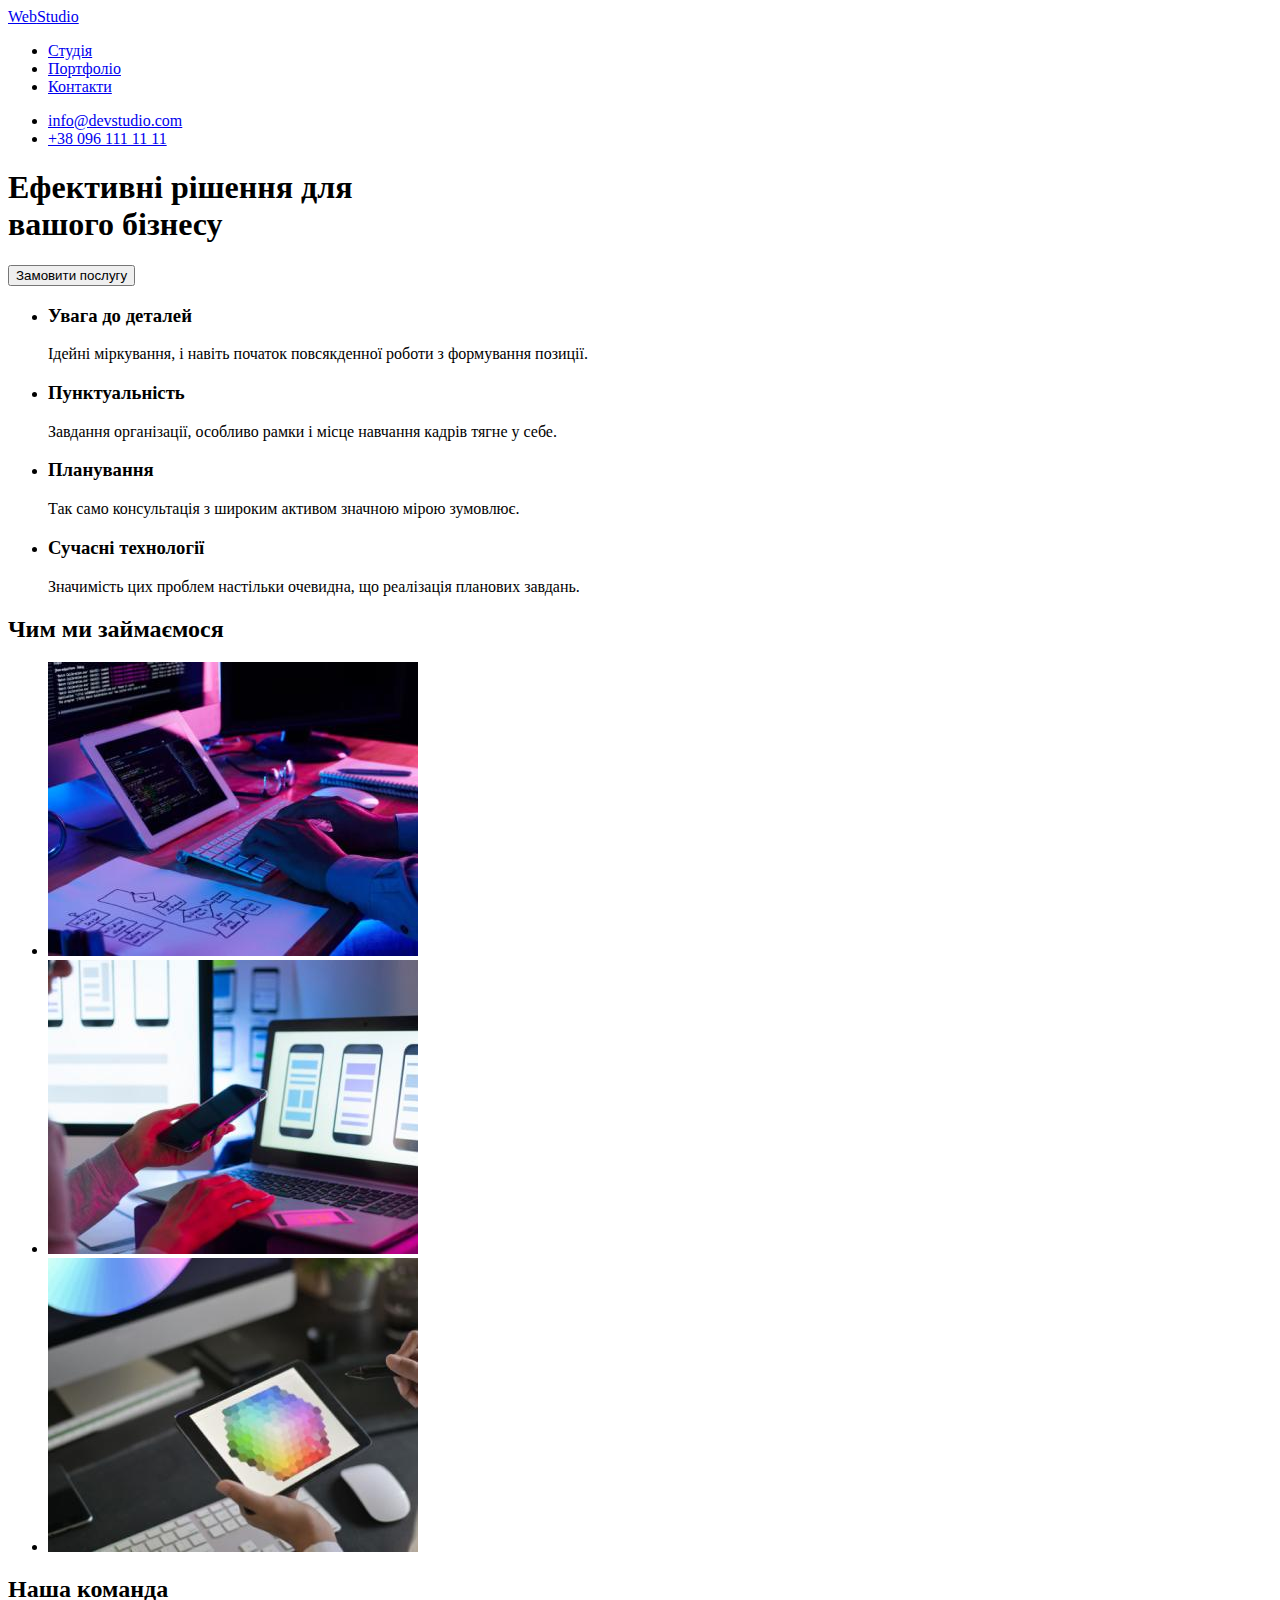
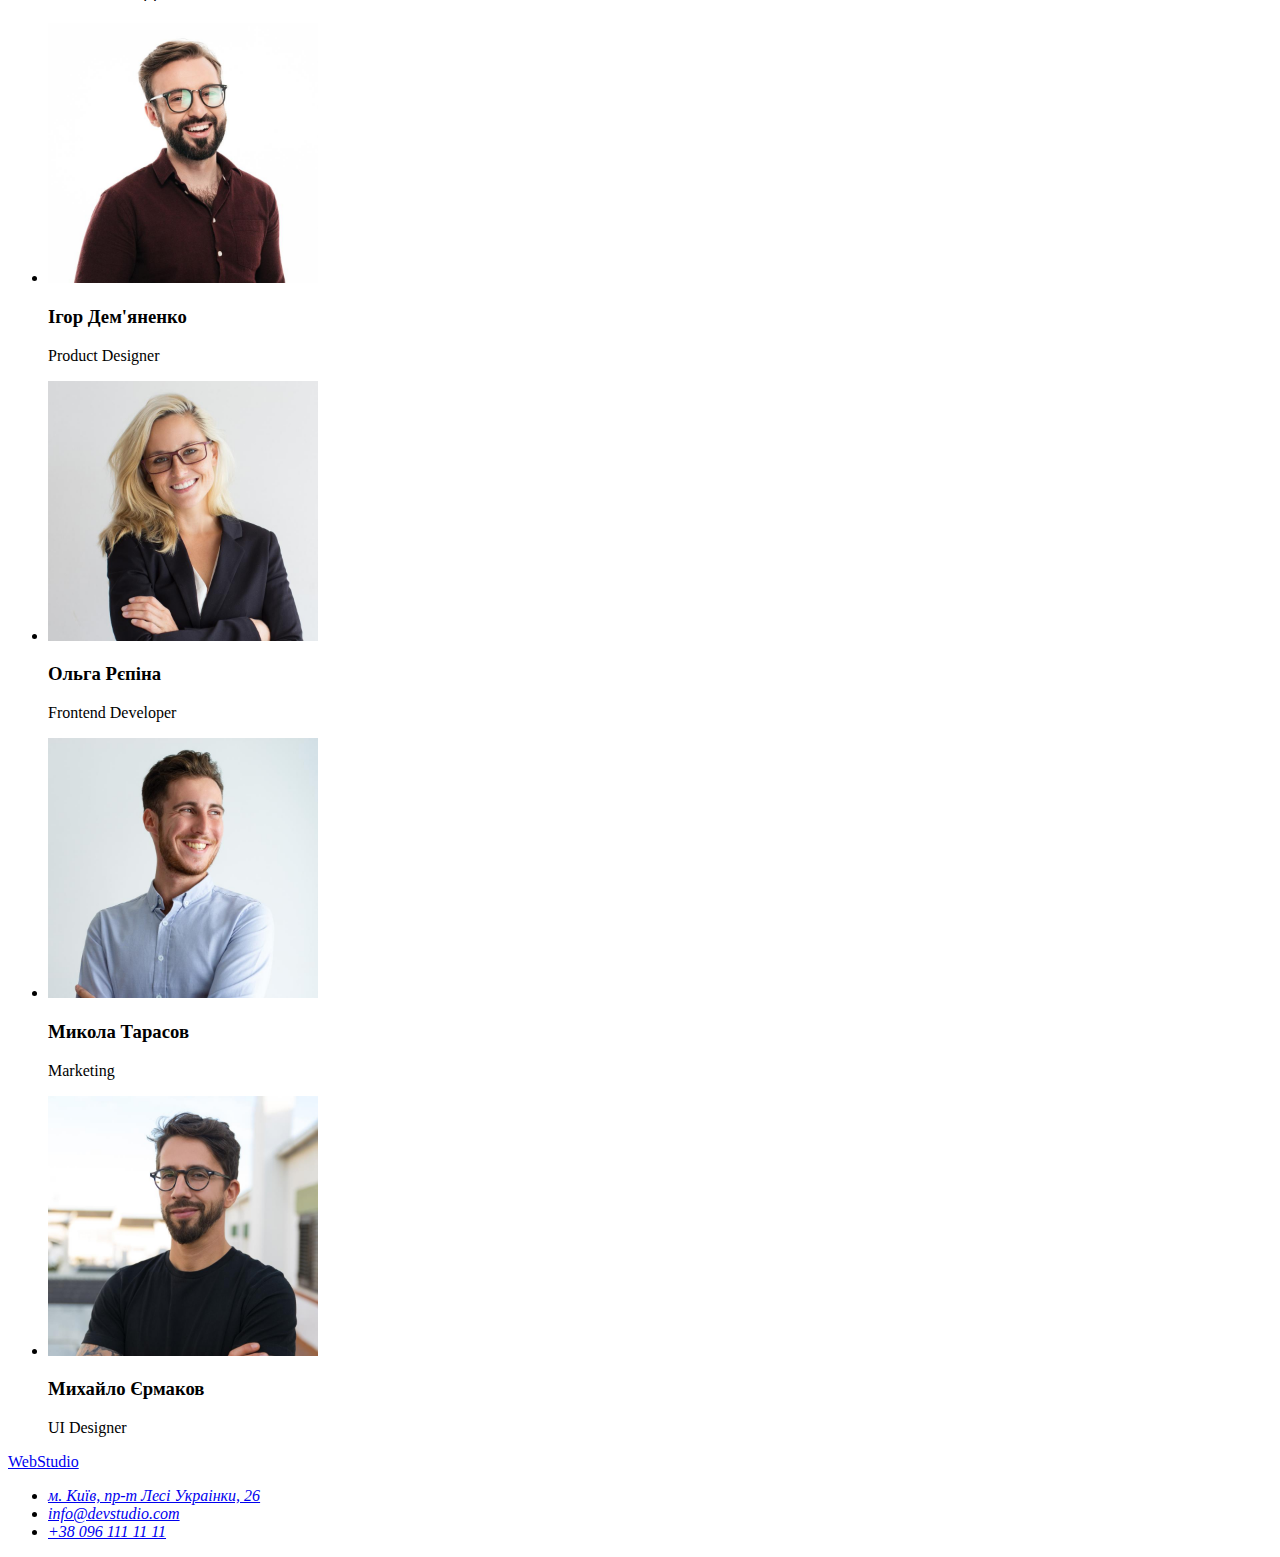
==== index.html @ caead057 "Homework-2" ====
<!DOCTYPE html>
<html lang="uk">
  <head>
    <meta charset="UTF-8" />
    <meta http-equiv="X-UA-Compatible" content="IE=edge" />
    <meta name="viewport" content="width=device-width, initial-scale=1.0" />
    <title>Студія</title>
  </head>
  <body>
    <header>
      <nav>
        <a href="./index.html" lang="en"><span>Web</span>Studio</a>
        <ul>
          <li><a href="#">Студія</a></li>
          <li><a href="#">Портфоліо</a></li>
          <li><a href="#">Контакти</a></li>
        </ul>
      </nav>
      <ul>
        <li><a href="mailto:info@devstudio.com">info@devstudio.com</a></li>
        <li><a href="tel:+380961111111">+38 096 111 11 11</a></li>
      </ul>
    </header>
    <main>
      <section>
        <h1>
          Ефективні рішення для<br />
          вашого бізнесу
        </h1>
        <button type="button">Замовити послугу</button>
      </section>
      <section>
        <h2 hidden>Наші переваги</h2>
        <ul>
          <li>
            <h3>Увага до деталей</h3>
            <p>
              Ідейні міркування, і навіть початок повсякденної роботи з
              формування позиції.
            </p>
          </li>
          <li>
            <h3>Пунктуальність</h3>
            <p>
              Завдання організації, особливо рамки і місце навчання кадрів тягне
              у себе.
            </p>
          </li>
          <li>
            <h3>Планування</h3>
            <p>
              Так само консультація з широким активом значною мірою зумовлює.
            </p>
          </li>
          <li>
            <h3>Сучасні технології</h3>
            <p>
              Значимість цих проблем настільки очевидна, що реалізація планових
              завдань.
            </p>
          </li>
        </ul>
      </section>
      <section>
        <h2>Чим ми займаємося</h2>
        <ul>
          <li>
            <img
              src="./images/img.jpg"
              alt="Людина працює за ноутбуком"
              width="370"
            />
          </li>
          <li>
            <img
              src="./images/img1.jpg"
              alt="Дівчина тримає телефон у руці"
              width="370"
            />
          </li>
          <li>
            <img
              src="./images/img2.jpg"
              alt="Дівчина тримає планшет у руці"
              width="370"
            />
          </li>
        </ul>
      </section>
      <section>
        <h2>Наша команда</h2>
        <ul>
          <li>
            <img
              src="./images/img_person1.jpg"
              alt="Співробітник-1"
              width="270"
            />
            <h3>Ігор Дем'яненко</h3>
            <p lang="en">Product Designer</p>
          </li>
          <li>
            <img
              src="./images/img_person2.jpg"
              alt="Співробітник-2"
              width="270"
            />
            <h3>Ольга Рєпіна</h3>
            <p lang="en">Frontend Developer</p>
          </li>
          <li>
            <img
              src="./images/img_person3.jpg"
              alt="Співробітник-3"
              width="270"
            />
            <h3>Микола Тарасов</h3>
            <p lang="en">Marketing</p>
          </li>
          <li>
            <img
              src="./images/img_person4.jpg"
              alt="Співробітник-4"
              width="270"
            />
            <h3>Михайло Єрмаков</h3>
            <p lang="en">UI Designer</p>
          </li>
        </ul>
      </section>
    </main>
    <footer>
      <a href="./index.html" lang="en"><span>Web</span>Studio</a>
      <address>
        <ul>
          <li>
            <a
              href="https://goo.gl/maps/CPtrU1FHBa2aNyZL9"
              target="_blank"
              rel="noopener noreferrer nofollow"
              >м. Київ, пр-т Лесі Украінки, 26</a
            >
          </li>
          <li><a href="mailto:info@devstudio.com">info@devstudio.com</a></li>
          <li><a href="tel:+380961111111">+38 096 111 11 11</a></li>
        </ul>
      </address>
    </footer>
  </body>
</html>
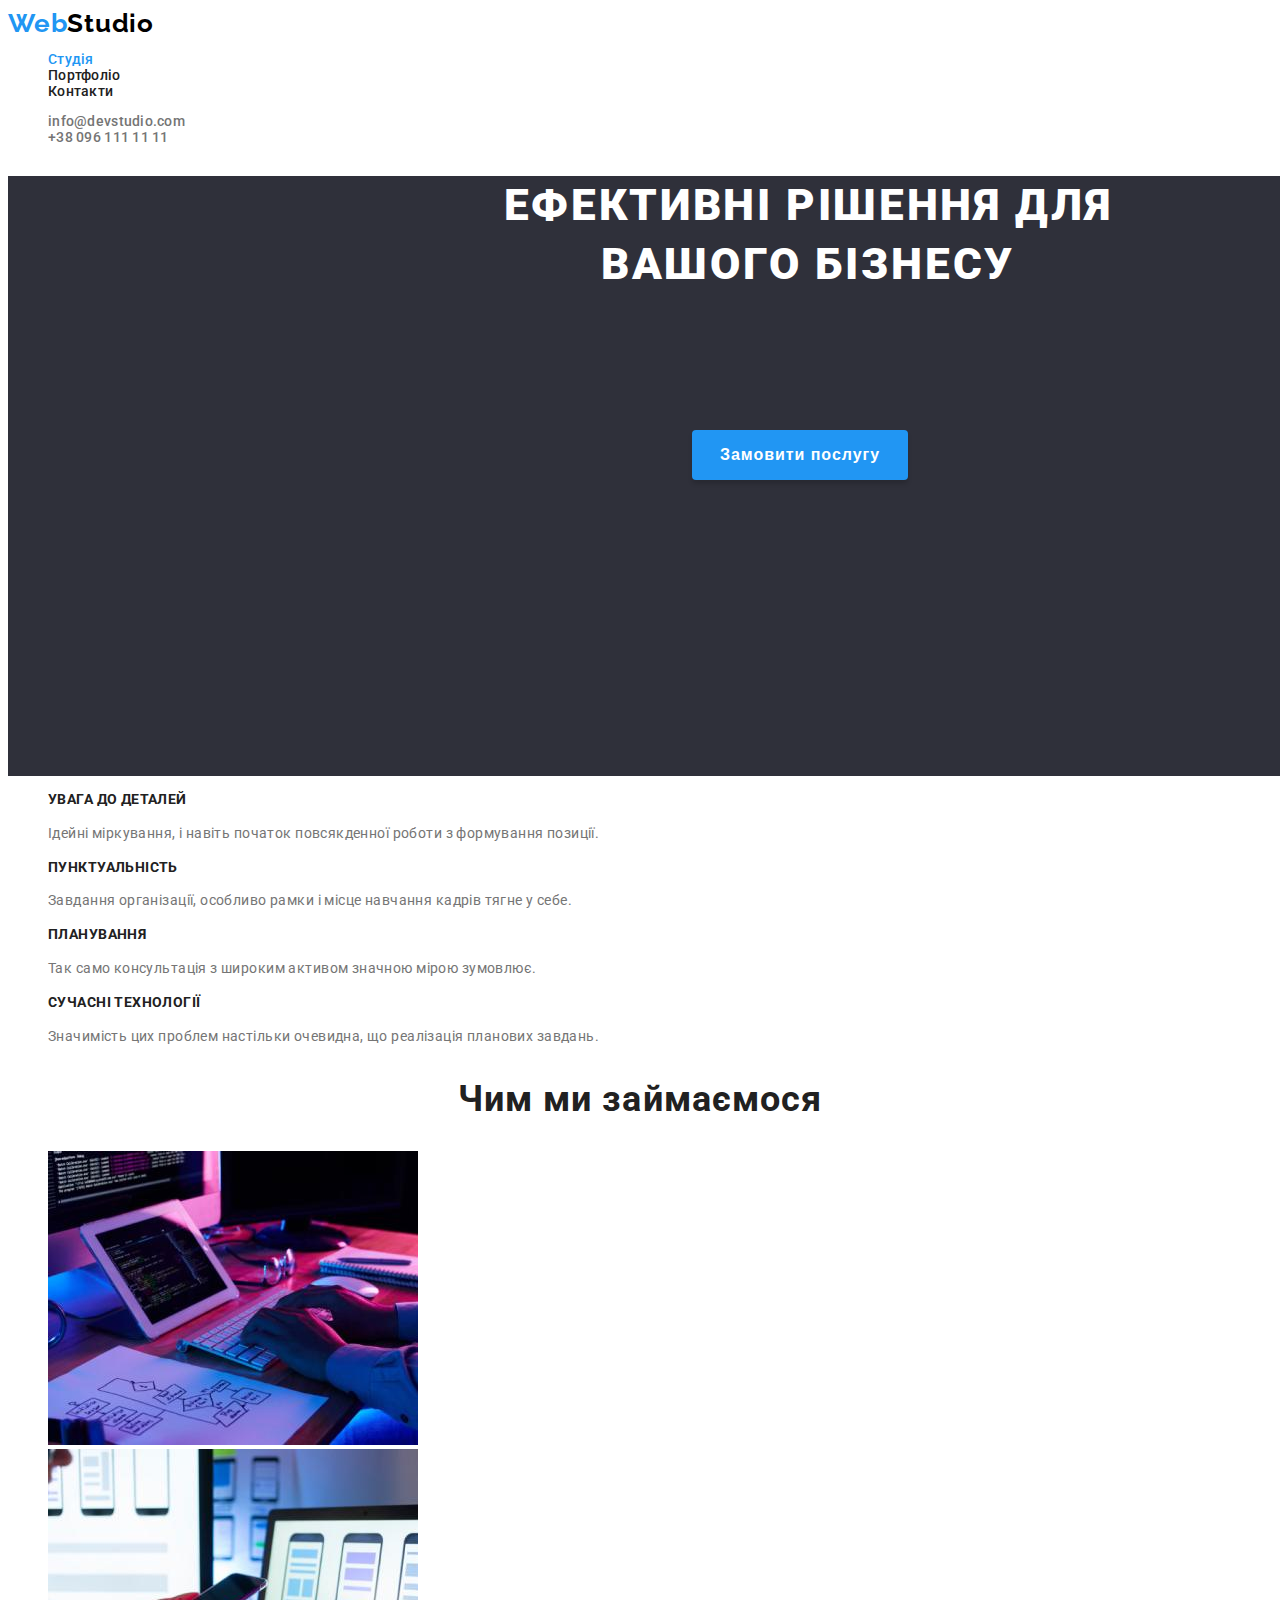
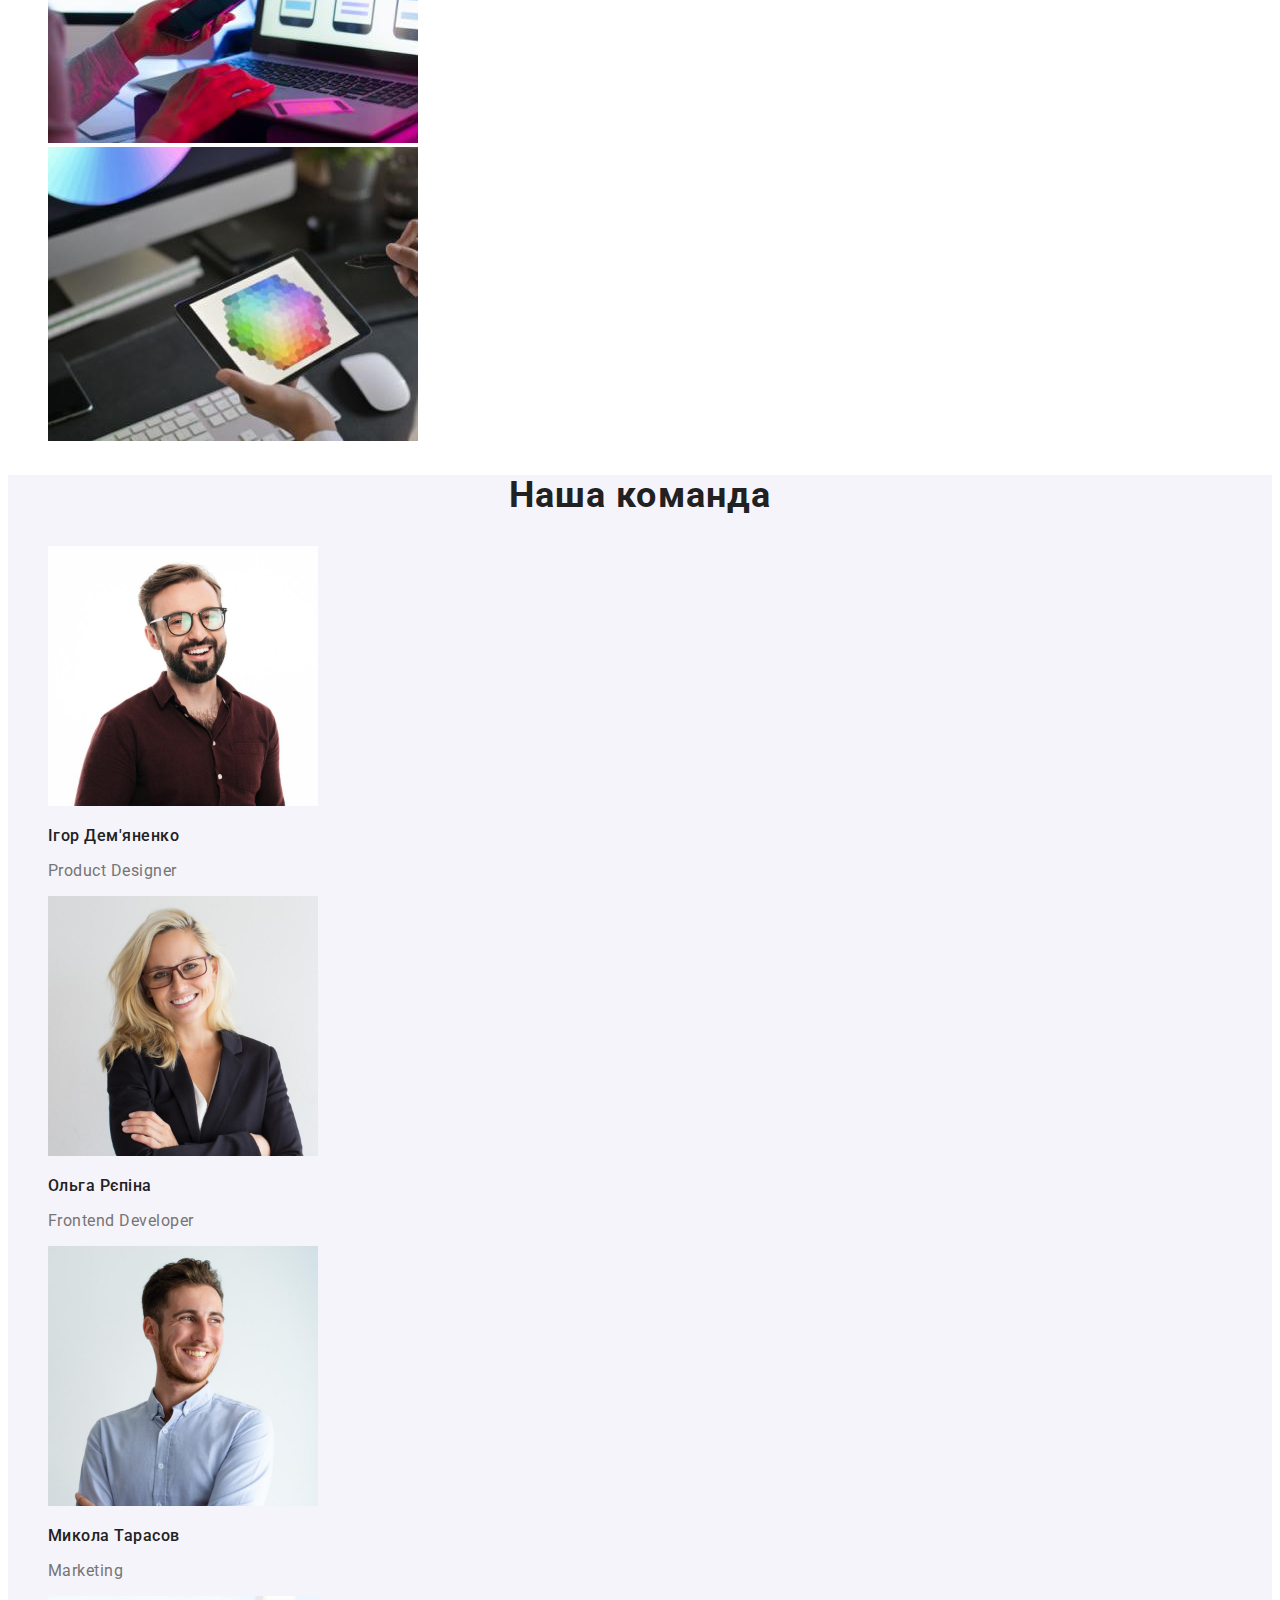
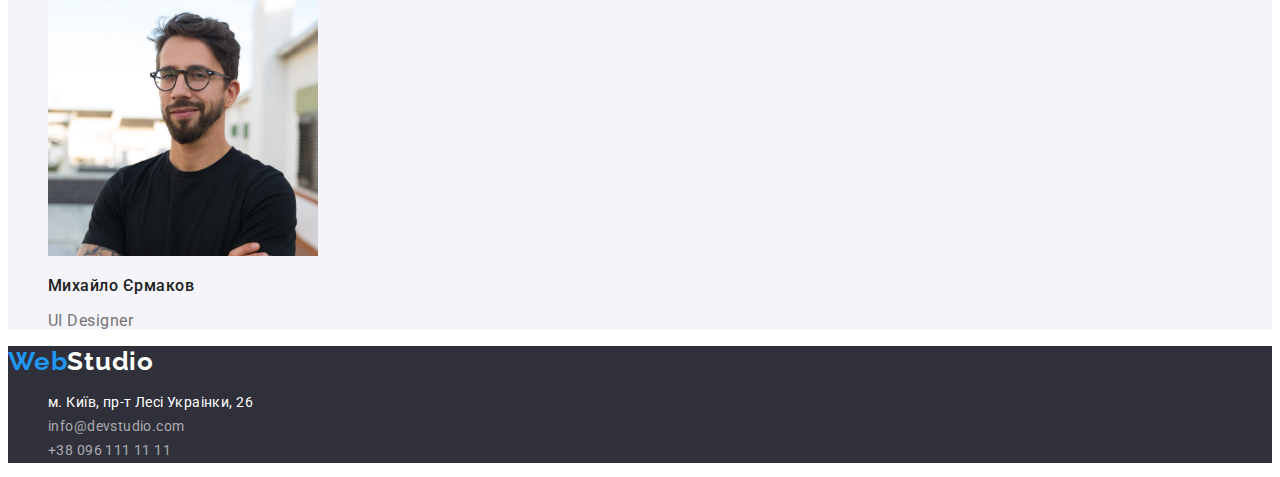
==== commit d6d65fe3: "html+css" ====
--- a/index.html
+++ b/index.html
@@ -5,65 +5,88 @@
     <meta http-equiv="X-UA-Compatible" content="IE=edge" />
     <meta name="viewport" content="width=device-width, initial-scale=1.0" />
     <title>Студія</title>
+    <link rel="preconnect" href="https://fonts.googleapis.com" />
+    <link rel="preconnect" href="https://fonts.gstatic.com" crossorigin />
+    <link rel="preconnect" href="https://fonts.googleapis.com" />
+    <link rel="preconnect" href="https://fonts.gstatic.com" crossorigin />
+    <link
+      href="https://fonts.googleapis.com/css2?family=Raleway:wght@700&family=Roboto:wght@400;500;700;900&display=swap"
+      rel="stylesheet"
+    />
+    <link rel="stylesheet" href="./css/styles.css" />
   </head>
   <body>
     <header>
+      <!-- NAVIGATION -->
       <nav>
-        <a href="./index.html" lang="en"><span>Web</span>Studio</a>
-        <ul>
-          <li><a href="#">Студія</a></li>
-          <li><a href="#">Портфоліо</a></li>
-          <li><a href="#">Контакти</a></li>
+        <a href="./index.html" lang="en" class="logo"
+          ><span class="logo-first-phrase">Web</span>Studio</a
+        >
+        <ul class="site-nav list">
+          <li><a href="./index.html" class="link link-current">Студія</a></li>
+          <li><a href="./portfolio.html" class="link">Портфоліо</a></li>
+          <li><a href="#" class="link">Контакти</a></li>
         </ul>
       </nav>
-      <ul>
-        <li><a href="mailto:info@devstudio.com">info@devstudio.com</a></li>
-        <li><a href="tel:+380961111111">+38 096 111 11 11</a></li>
+      <ul class="site-nav-contact list">
+        <li>
+          <a href="mailto:info@devstudio.com" class="link-nav-contact"
+            >info@devstudio.com</a
+          >
+        </li>
+        <li>
+          <a href="tel:+380961111111" class="link-nav-contact"
+            >+38 096 111 11 11</a
+          >
+        </li>
       </ul>
     </header>
     <main>
-      <section>
-        <h1>
+      <!-- HERO section -->
+      <section class="hero">
+        <h1 class="hero-title">
           Ефективні рішення для<br />
           вашого бізнесу
         </h1>
-        <button type="button">Замовити послугу</button>
+        <button type="button" class="hero-button">Замовити послугу</button>
       </section>
+      <!-- ADVANTAGES section -->
       <section>
-        <h2 hidden>Наші переваги</h2>
-        <ul>
+        <h2 class="visually-hidden">Наші переваги</h2>
+        <ul class="list">
           <li>
-            <h3>Увага до деталей</h3>
-            <p>
+            <h3 class="adv-section-title">Увага до деталей</h3>
+            <p class="adv-section-text">
               Ідейні міркування, і навіть початок повсякденної роботи з
               формування позиції.
             </p>
           </li>
           <li>
-            <h3>Пунктуальність</h3>
-            <p>
+            <h3 class="adv-section-title">Пунктуальність</h3>
+            <p class="adv-section-text">
               Завдання організації, особливо рамки і місце навчання кадрів тягне
               у себе.
             </p>
           </li>
           <li>
-            <h3>Планування</h3>
-            <p>
+            <h3 class="adv-section-title">Планування</h3>
+            <p class="adv-section-text">
               Так само консультація з широким активом значною мірою зумовлює.
             </p>
           </li>
           <li>
-            <h3>Сучасні технології</h3>
-            <p>
+            <h3 class="adv-section-title">Сучасні технології</h3>
+            <p class="adv-section-text">
               Значимість цих проблем настільки очевидна, що реалізація планових
               завдань.
             </p>
           </li>
         </ul>
       </section>
+      <!-- WHAT WE DOING section -->
       <section>
-        <h2>Чим ми займаємося</h2>
-        <ul>
+        <h2 class="section-title">Чим ми займаємося</h2>
+        <ul class="list">
           <li>
             <img
               src="./images/img.jpg"
@@ -87,17 +110,18 @@
           </li>
         </ul>
       </section>
-      <section>
-        <h2>Наша команда</h2>
-        <ul>
+      <!-- TEAM section -->
+      <section class="team">
+        <h2 class="section-title">Наша команда</h2>
+        <ul class="list">
           <li>
             <img
               src="./images/img_person1.jpg"
               alt="Співробітник-1"
               width="270"
             />
-            <h3>Ігор Дем'яненко</h3>
-            <p lang="en">Product Designer</p>
+            <h3 class="section-title-team">Ігор Дем'яненко</h3>
+            <p lang="en" class="team-position">Product Designer</p>
           </li>
           <li>
             <img
@@ -105,8 +129,8 @@
               alt="Співробітник-2"
               width="270"
             />
-            <h3>Ольга Рєпіна</h3>
-            <p lang="en">Frontend Developer</p>
+            <h3 class="section-title-team">Ольга Рєпіна</h3>
+            <p lang="en" class="team-position">Frontend Developer</p>
           </li>
           <li>
             <img
@@ -114,8 +138,8 @@
               alt="Співробітник-3"
               width="270"
             />
-            <h3>Микола Тарасов</h3>
-            <p lang="en">Marketing</p>
+            <h3 class="section-title-team">Микола Тарасов</h3>
+            <p lang="en" class="team-position">Marketing</p>
           </li>
           <li>
             <img
@@ -123,26 +147,38 @@
               alt="Співробітник-4"
               width="270"
             />
-            <h3>Михайло Єрмаков</h3>
-            <p lang="en">UI Designer</p>
+            <h3 class="section-title-team">Михайло Єрмаков</h3>
+            <p lang="en" class="team-position">UI Designer</p>
           </li>
         </ul>
       </section>
     </main>
-    <footer>
-      <a href="./index.html" lang="en"><span>Web</span>Studio</a>
+    <!-- FOOTER -->
+    <footer class="site-footer">
+      <a href="./index.html" lang="en" class="logo-footer"
+        ><span class="logo-first-phrase-footer">Web</span>Studio</a
+      >
       <address>
-        <ul>
+        <ul class="footer-address list">
           <li>
             <a
               href="https://goo.gl/maps/CPtrU1FHBa2aNyZL9"
               target="_blank"
               rel="noopener noreferrer nofollow"
+              class="link-footer-map"
               >м. Київ, пр-т Лесі Украінки, 26</a
             >
           </li>
-          <li><a href="mailto:info@devstudio.com">info@devstudio.com</a></li>
-          <li><a href="tel:+380961111111">+38 096 111 11 11</a></li>
+          <li>
+            <a href="mailto:info@devstudio.com" class="link-footer-contact"
+              >info@devstudio.com</a
+            >
+          </li>
+          <li>
+            <a href="tel:+380961111111" class="link-footer-contact"
+              >+38 096 111 11 11</a
+            >
+          </li>
         </ul>
       </address>
     </footer>
--- a/css/styles.css
+++ b/css/styles.css
@@ -0,0 +1,299 @@
+/* Main colors of the site */
+
+/* цвет основного текста #212121; */
+/* вторичный цвет текста #757575; */
+/* акцент цвет(он же брендовый) #2196F3;  */
+/* белый (фон,текст) #ffffff; */
+/* вторичный цвет фона #F5F4FA; */
+
+:root {
+  --brand-color-accent: #2196f3;
+  --brand-color-header: #000;
+  --brand-color-footer: #fff;
+  --primary-bg-color: #fff;
+  --secondary-bg-color: #f5f4fa;
+  --footer-bg-color: #2f303a;
+  --title-text-color: #212121;
+  --primary-text-color: #757575;
+}
+
+body {
+  background-color: var(--primary-bg-color);
+  color: var(--primary-text-color);
+  font-family: Roboto, Arial, Helvetica, sans-serif;
+}
+
+.visually-hidden {
+  position: absolute;
+  white-space: nowrap;
+  width: 1px;
+  height: 1px;
+  overflow: hidden;
+  border: 0;
+  padding: 0;
+  clip: rect(0 0 0 0);
+  clip-path: inset(50%);
+  margin: -1px;
+}
+
+/* NAVIGATION */
+.logo {
+  font-family: "Raleway", sans-serif;
+  font-weight: 700;
+  font-size: 26px;
+  line-height: 1.17;
+  letter-spacing: 0.03em;
+
+  color: var(--brand-color-header);
+  text-decoration: none;
+}
+
+.logo-first-phrase {
+  color: var(--brand-color-accent);
+}
+
+.list {
+  list-style: none;
+}
+
+.link {
+  text-decoration: none;
+  color: var(--title-text-color);
+}
+
+.link:hover,
+.link:focus,
+.link-current {
+  color: var(--brand-color-accent);
+}
+
+.site-nav {
+  font-weight: 500;
+  font-size: 14px;
+  line-height: 1.14;
+  letter-spacing: 0.02em;
+}
+
+/* CONTACT-header */
+.site-nav-contact {
+  font-weight: 500;
+  font-size: 14px;
+  line-height: 1.14;
+  letter-spacing: 0.02em;
+}
+
+.link-nav-contact {
+  text-decoration: none;
+  color: var(--primary-text-color);
+}
+
+.link-nav-contact:hover,
+.link-nav-contact:focus {
+  color: var(--brand-color-accent);
+}
+
+/* HERO section */
+.hero {
+  width: 1600px;
+  height: 600px;
+  left: 0px;
+  top: 80px;
+  background-color: var(--footer-bg-color);
+}
+
+.hero-title {
+  font-weight: 900;
+  font-size: 44px;
+  line-height: 1.36;
+
+  text-align: center;
+  letter-spacing: 0.06em;
+  text-transform: uppercase;
+
+  color: #fff;
+}
+
+.hero-button {
+  position: absolute;
+  width: 216px;
+  height: 50px;
+  left: 692px;
+  top: 430px;
+
+  font-weight: 700;
+  font-size: 16px;
+  line-height: 1.88;
+  letter-spacing: 0.06em;
+
+  color: #fff;
+  background: #2196f3;
+  box-shadow: 0px 4px 4px rgba(0, 0, 0, 0.15);
+  border-radius: 4px;
+  border: 0;
+  cursor: pointer;
+}
+
+.hero-button:hover,
+.hero-button:focus {
+  background: #188ce8;
+  box-shadow: 0px 4px 4px rgba(0, 0, 0, 0.15);
+}
+
+/* ADVATAGES section */
+.adv-section-title {
+  font-weight: 700;
+  font-size: 14px;
+  line-height: 1.14;
+  letter-spacing: 0.03em;
+  text-transform: uppercase;
+  
+  color: var(--title-text-color);
+}
+
+.adv-section-text {
+  font-size: 14px;
+  line-height: 1.71;
+  letter-spacing: 0.03em;
+  color: var(--primary-text-color);
+}
+
+/* WHAT WE DOING section */
+
+/**заголовки однакові з TEAM section */
+.section-title {
+  font-weight: 700;
+  font-size: 36px;
+  line-height: 1.16;
+  text-align: center;
+  letter-spacing: 0.03em;
+  color: var(--title-text-color);
+  
+}
+
+/* TEAM section */
+.team {
+  background-color: var(--secondary-bg-color);
+}
+
+.section-title-team {
+  font-weight: 500;
+  font-size: 16px;
+  line-height: 1.19;
+  letter-spacing: 0.03em;
+  color: var(--title-text-color);
+}
+
+.team-position {
+  font-size: 16px;
+  line-height: 1.19;
+  letter-spacing: 0.03em;
+}
+
+/* FOOTER */
+.site-footer {
+  background-color: var(--footer-bg-color);
+}
+
+.logo-footer {
+  font-family: "Raleway", sans-serif;
+  font-weight: 700;
+  font-size: 26px;
+  line-height: 1.17;
+  letter-spacing: 0.03em;
+
+  color: var(--brand-color-footer);
+  text-decoration: none;
+}
+
+.logo-first-phrase-footer {
+  color: var(--brand-color-accent);
+}
+
+.footer-address {
+  font-style: normal;
+  font-size: 14px;
+  line-height: 1.71;
+  letter-spacing: 0.03em;
+}
+
+.link-footer-map {
+  color: #FFFFFF;
+  text-decoration: none;
+}
+
+.link-footer-contact {
+  color: #FFFFFF99;
+  text-decoration: none;
+}
+
+.link-footer-map:hover,
+.link-footer-map:focus,
+.link-footer-contact:hover,
+.link-footer-contact:focus {
+  color: var(--brand-color-accent);
+}
+
+/* *PORTFOLIO page */
+/* PROJECTS section */
+.project-button {
+  width: 125px;
+  height: 38px;
+  left: 593px;
+  top: 174px;
+
+  background: var(--secondary-bg-color);
+  border-radius: 4px;
+  border: 0;
+
+  font-family: "Roboto";
+  font-weight: 500;
+  font-size: 16px;
+  line-height: 1.62;
+
+  text-align: center;
+  letter-spacing: 0.03em;
+
+  color: var(--title-text-color);
+  cursor: pointer;
+}
+
+.project-button:hover,
+.project-button:focus {
+  background: var(--brand-color-accent);
+  color: var(--brand-color-footer);
+
+  box-shadow: 
+  0px 3px 1px rgba(0, 0, 0, 0.1),
+  0px 1px 2px rgba(0, 0, 0, 0.08),
+  0px 2px 2px rgba(0, 0, 0, 0.12);
+  border-radius: 4px;
+}
+
+.card-portfolio {
+  box-sizing: border-box;
+  width: 370px;
+  height: 404px;
+  left: 215px;
+  top: 262px;
+
+  background: var(--primary-bg-color);
+  border: 1px solid #eeeeee;
+}
+
+.card-portfolio-title {
+  font-size: 18px;
+  line-height: 2;
+  letter-spacing: 0.06em;
+  color: var(--title-text-color);
+}
+
+.card-portfolio-text {
+  font-size: 16px;
+  line-height: 1.88;
+  letter-spacing: 0.03em;
+  color: var(--primary-text-color);
+}
+
+.link-portfolio {
+  text-decoration: none;
+}